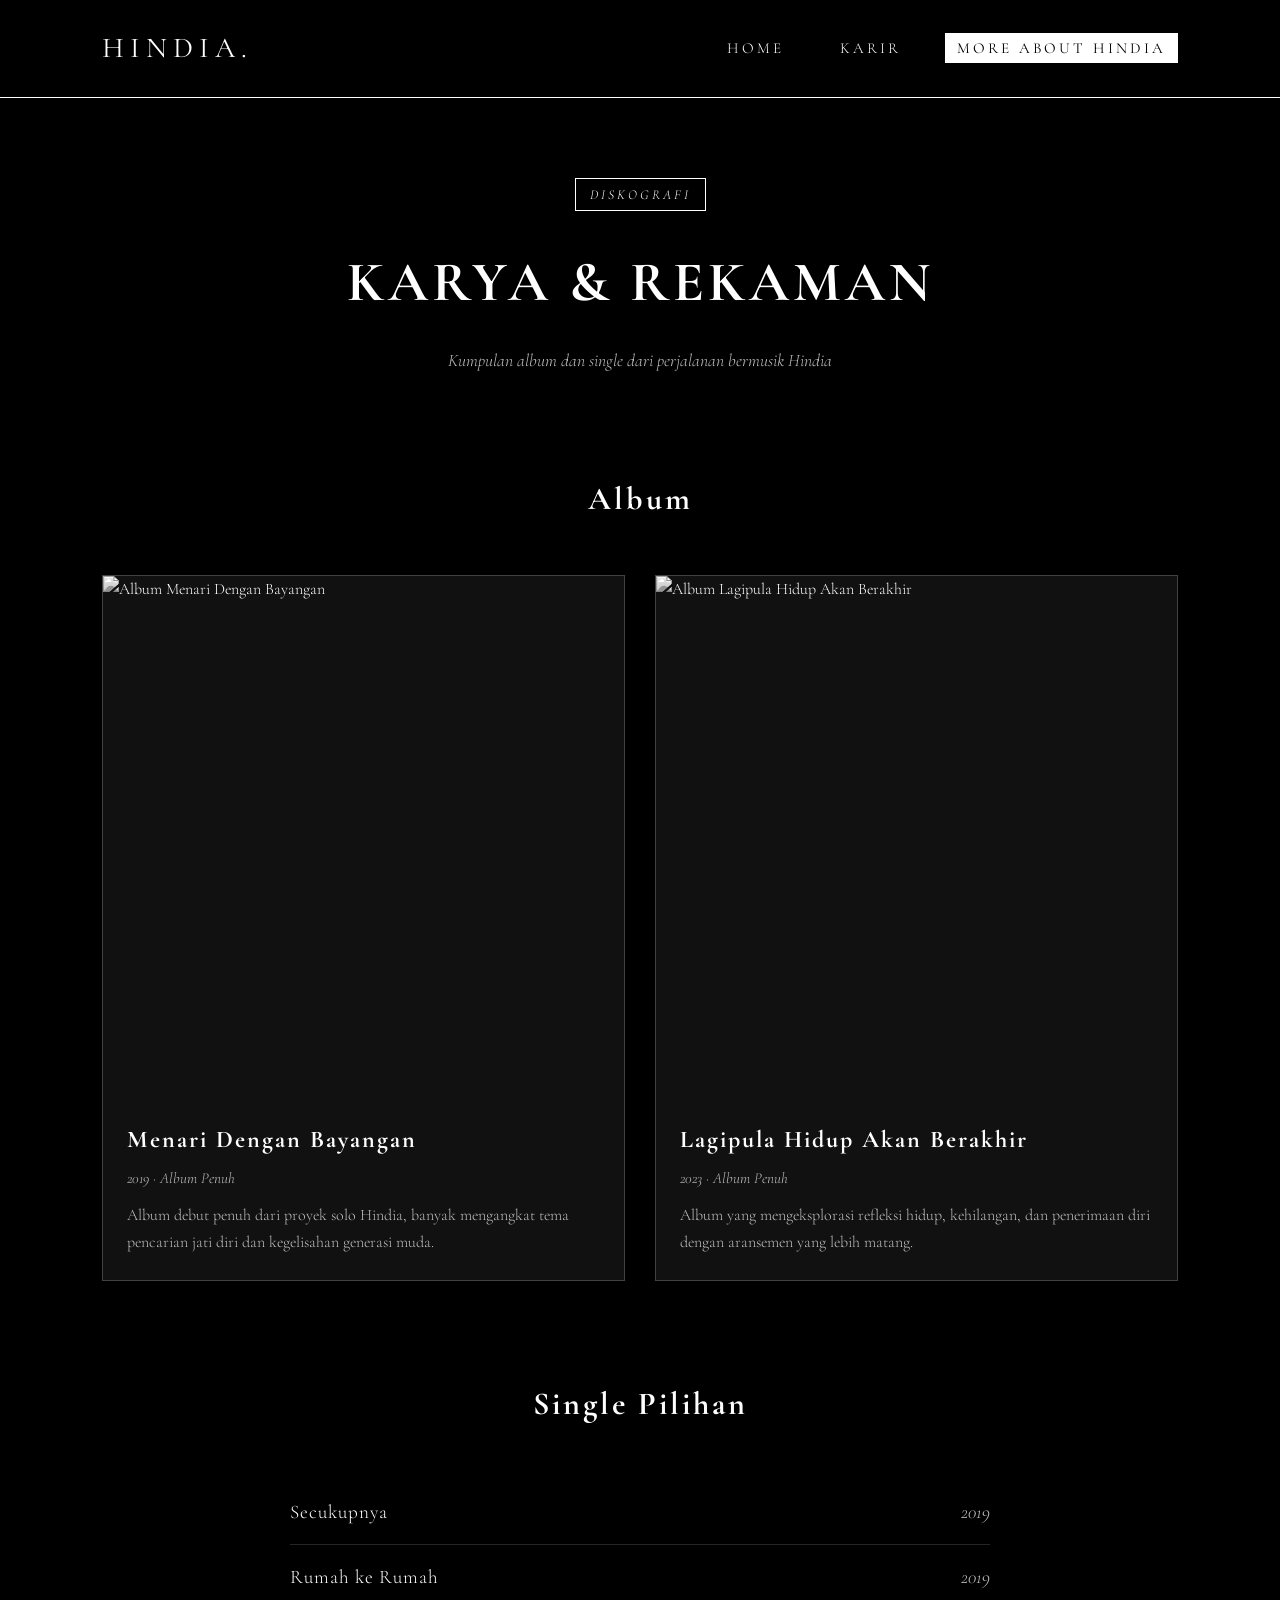
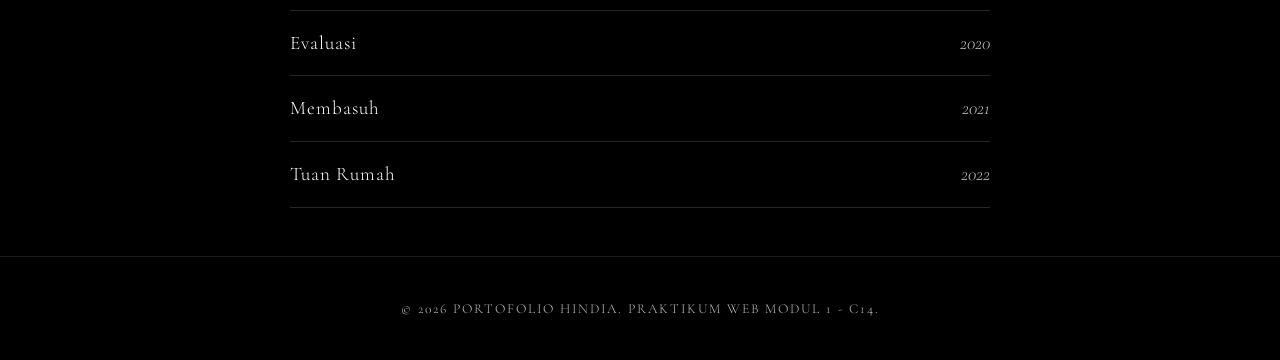
==== portfolio.html @ 1a8db60c "bisa dong pls" ====
<!DOCTYPE html>
<html lang="id">
<head>
    <meta charset="UTF-8">
    <meta name="viewport" content="width=device-width, initial-scale=1.0">
    <title>Diskografi | Hindia</title>
    <link rel="preconnect" href="https://fonts.googleapis.com">
    <link rel="preconnect" href="https://fonts.gstatic.com" crossorigin>
    <link href="https://fonts.googleapis.com/css2?family=Cormorant+Garamond:ital,wght@0,300;0,400;0,600;1,300;1,400&family=Inter:wght@300;400&display=swap" rel="stylesheet">
    <link rel="stylesheet" href="style-portfolio.css">
</head>

<body>
    <header class="navbar">
        <div class="logo">HINDIA.</div>
        <nav>
            <ul class="nav-links">
                <li><a href="index.html">HOME</a></li>
                <li><a href="cv.html">KARIR</a></li>
                <li><a href="portfolio.html" class="active">MORE ABOUT HINDIA</a></li>
            </ul>
        </nav>
    </header>

    <section class="portfolio-hero">
        <span class="badge">DISKOGRAFI</span>
        <h1 class="portfolio-title">KARYA & REKAMAN</h1>
        <p class="portfolio-subtitle">Kumpulan album dan single dari perjalanan bermusik Hindia</p>
    </section>

    <section class="album-section">
        <h2 class="section-title">Album</h2>
        <div class="album-grid">

            <div class="album-card">
                <img src="assets/album-menari-dengan-bayangan.jpg" alt="Album Menari Dengan Bayangan" class="album-cover">
                <div class="album-info">
                    <h3>Menari Dengan Bayangan</h3>
                    <span class="album-year">2019 &middot; Album Penuh</span>
                    <p>Album debut penuh dari proyek solo Hindia, banyak mengangkat tema pencarian jati diri dan kegelisahan generasi muda.</p>
                </div>
            </div>

            <div class="album-card">
                <img src="assets/album-lagipula-hidup-akan-berakhir.jpg" alt="Album Lagipula Hidup Akan Berakhir" class="album-cover">
                <div class="album-info">
                    <h3>Lagipula Hidup Akan Berakhir</h3>
                    <span class="album-year">2023 &middot; Album Penuh</span>
                    <p>Album yang mengeksplorasi refleksi hidup, kehilangan, dan penerimaan diri dengan aransemen yang lebih matang.</p>
                </div>
            </div>

        </div>
    </section>

    <section class="single-section">
        <h2 class="section-title">Single Pilihan</h2>
        <ul class="single-list">
            <li>
                <span class="single-name">Secukupnya</span>
                <span class="single-year">2019</span>
            </li>
            <li>
                <span class="single-name">Rumah ke Rumah</span>
                <span class="single-year">2019</span>
            </li>
            <li>
                <span class="single-name">Evaluasi</span>
                <span class="single-year">2020</span>
            </li>
            <li>
                <span class="single-name">Membasuh</span>
                <span class="single-year">2021</span>
            </li>
            <li>
                <span class="single-name">Tuan Rumah</span>
                <span class="single-year">2022</span>
            </li>
        </ul>
    </section>

    <footer>
        <p>&copy; 2026 PORTOFOLIO HINDIA. PRAKTIKUM WEB MODUL 1 - C14.</p>
    </footer>
</body>
</html>
---- style-portfolio.css ----
:root {
    --color-black: #000000;
    --color-card-bg: #111111;
    --color-white: #ffffff;
    --color-light-gray: #c0c0c0;
}

* {
    margin: 0;
    padding: 0;
    box-sizing: border-box;
    font-family: 'Cormorant Garamond', 'Times New Roman', Times, serif;
}

body {
    background-color: var(--color-black);
    color: var(--color-white);
    line-height: 1.7;
    font-weight: 300;
}

.navbar {
    position: sticky;
    top: 0;
    z-index: 1000;
    background-color: rgba(0, 0, 0, 0.95);
    display: flex;
    justify-content: space-between;
    align-items: center;
    padding: 1.5rem 8%;
    border-bottom: 1px solid var(--color-white);
}

.logo {
    font-size: 1.8rem;
    font-weight: 400;
    letter-spacing: 6px;
    color: var(--color-white);
}

.nav-links {
    display: flex;
    list-style: none;
    gap: 32px;
}

.nav-links a {
    color: var(--color-white);
    text-decoration: none;
    font-weight: 300;
    font-size: 0.95rem;
    letter-spacing: 3px;
    padding: 6px 12px;
    transition: all 0.2s ease;
}

.nav-links a:hover,
.nav-links a.active {
    background-color: var(--color-white);
    color: var(--color-black);
    font-weight: 400;
}

.portfolio-hero {
    text-align: center;
    padding: 5rem 8% 3rem;
}

.badge {
    border: 1px solid var(--color-white);
    padding: 4px 14px;
    font-size: 0.85rem;
    font-style: italic;
    letter-spacing: 3px;
    display: inline-block;
    margin-bottom: 1.5rem;
}

.portfolio-title {
    font-size: 3.5rem;
    letter-spacing: 4px;
    margin-bottom: 1rem;
}

.portfolio-subtitle {
    color: var(--color-light-gray);
    font-size: 1.1rem;
    font-style: italic;
}

.section-title {
    font-size: 2rem;
    letter-spacing: 3px;
    text-align: center;
    margin-bottom: 3rem;
}

.album-section,
.single-section {
    padding: 3rem 8%;
}

.album-grid {
    display: grid;
    grid-template-columns: repeat(2, 1fr);
    gap: 30px;
}

.album-card {
    background-color: var(--color-card-bg);
    border: 1px solid rgba(255, 255, 255, 0.2);
    display: flex;
    flex-direction: column;
    transition: all 0.3s ease;
}

.album-card:hover {
    border-color: var(--color-white);
    transform: translateY(-6px);
}

.album-cover {
    width: 100%;
    aspect-ratio: 1 / 1;
    object-fit: cover;
    filter: grayscale(100%);
}

.album-info {
    padding: 1.5rem;
}

.album-info h3 {
    font-size: 1.5rem;
    letter-spacing: 2px;
    margin-bottom: 5px;
}

.album-year {
    display: block;
    color: var(--color-light-gray);
    font-style: italic;
    font-size: 0.95rem;
    margin-bottom: 10px;
}

.album-info p {
    color: var(--color-light-gray);
    font-size: 1rem;
}

.single-list {
    list-style: none;
    max-width: 700px;
    margin: 0 auto;
}

.single-list li {
    display: flex;
    justify-content: space-between;
    padding: 1rem 0;
    border-bottom: 1px solid rgba(255, 255, 255, 0.15);
    font-size: 1.2rem;
}

.single-name {
    letter-spacing: 1px;
}

.single-year {
    color: var(--color-light-gray);
    font-style: italic;
}

footer {
    text-align: center;
    padding: 2.5rem;
    background-color: var(--color-black);
    color: var(--color-light-gray);
    font-size: 0.85rem;
    font-weight: 300;
    letter-spacing: 2px;
    border-top: 1px solid rgba(255, 255, 255, 0.1);
}

@media (max-width: 768px) {
    .navbar {
        flex-direction: column;
        gap: 15px;
    }

    .album-grid {
        grid-template-columns: 1fr;
    }

    .portfolio-title {
        font-size: 2.5rem;
    }
}
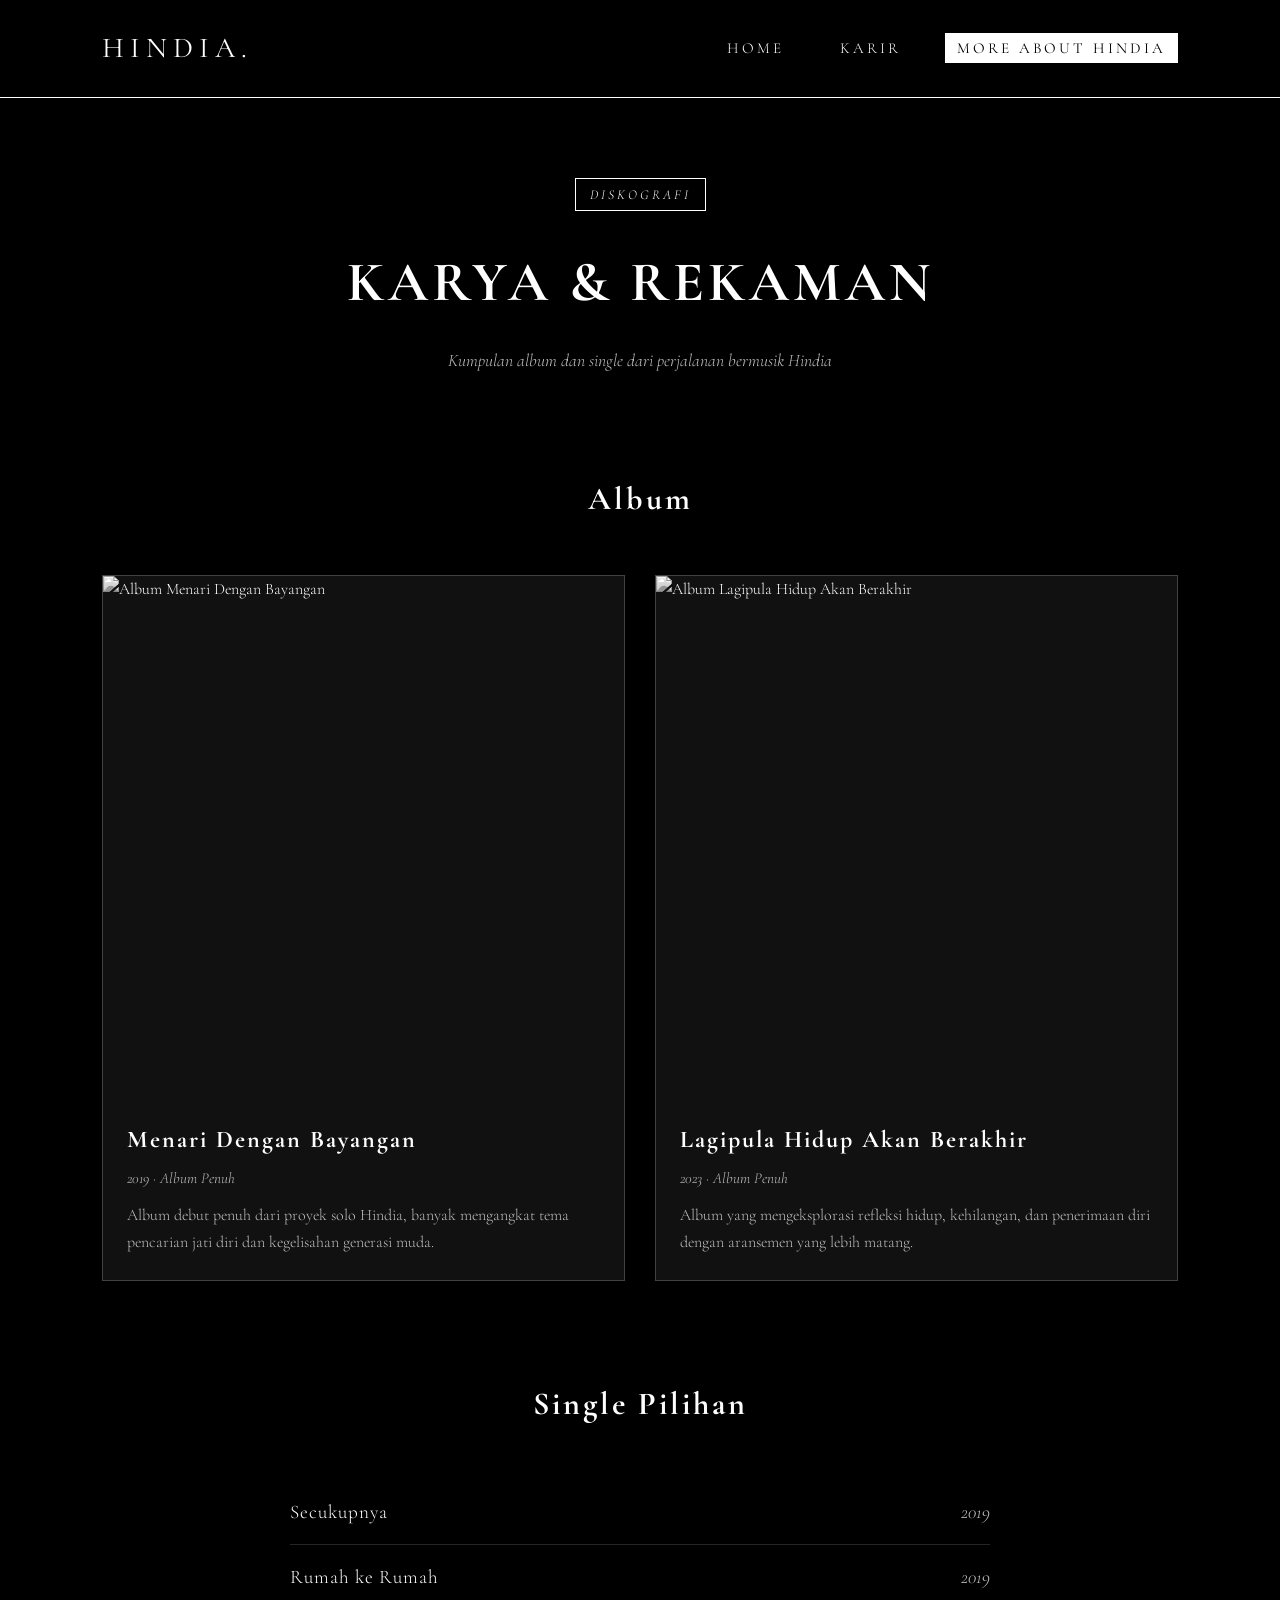
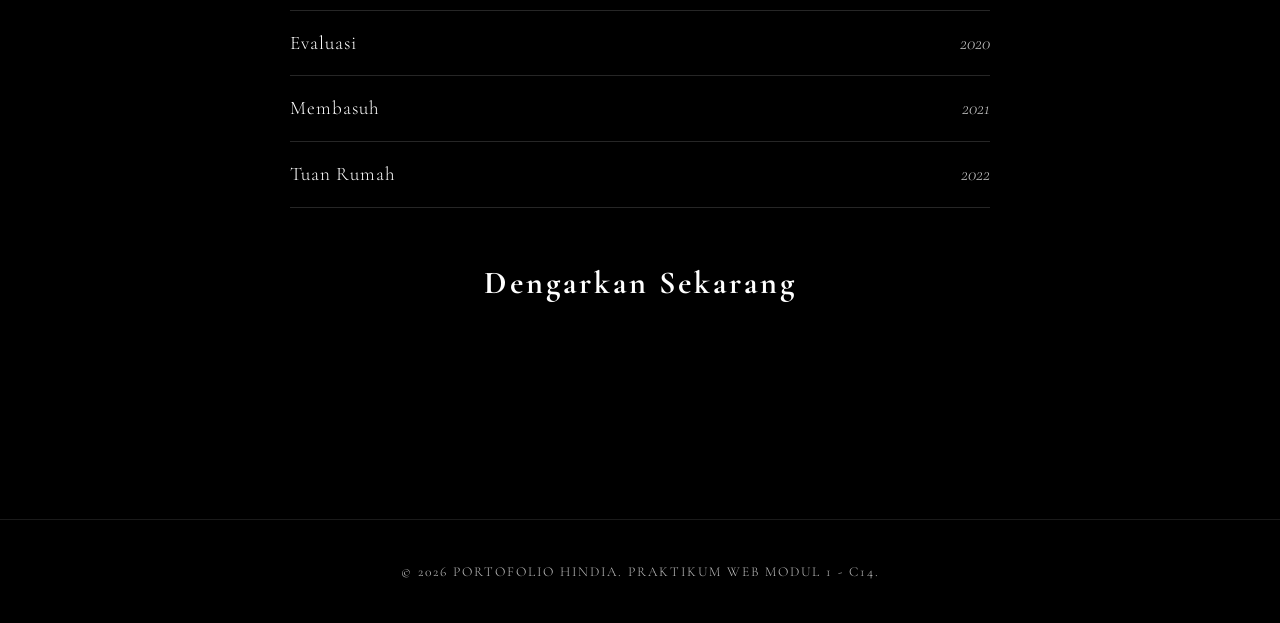
==== commit d6f15c56: "huftt" ====
--- a/portfolio.html
+++ b/portfolio.html
@@ -79,6 +79,21 @@
         </ul>
     </section>
 
+    <section class="spotify-section">
+        <h2 class="section-title">Dengarkan Sekarang</h2>
+        <div class="spotify-embed">
+            <iframe style="border-radius:12px"
+                src="https://open.spotify.com/embed/track/5drW6PGRxkE6MxttzVLNk5?utm_source=generator&theme=0"
+                width="100%"
+                height="152"
+                frameBorder="0"
+                allowfullscreen=""
+                allow="autoplay; clipboard-write; encrypted-media; fullscreen; picture-in-picture"
+                loading="lazy">
+            </iframe>
+        </div>
+    </section>
+
     <footer>
         <p>&copy; 2026 PORTOFOLIO HINDIA. PRAKTIKUM WEB MODUL 1 - C14.</p>
     </footer>
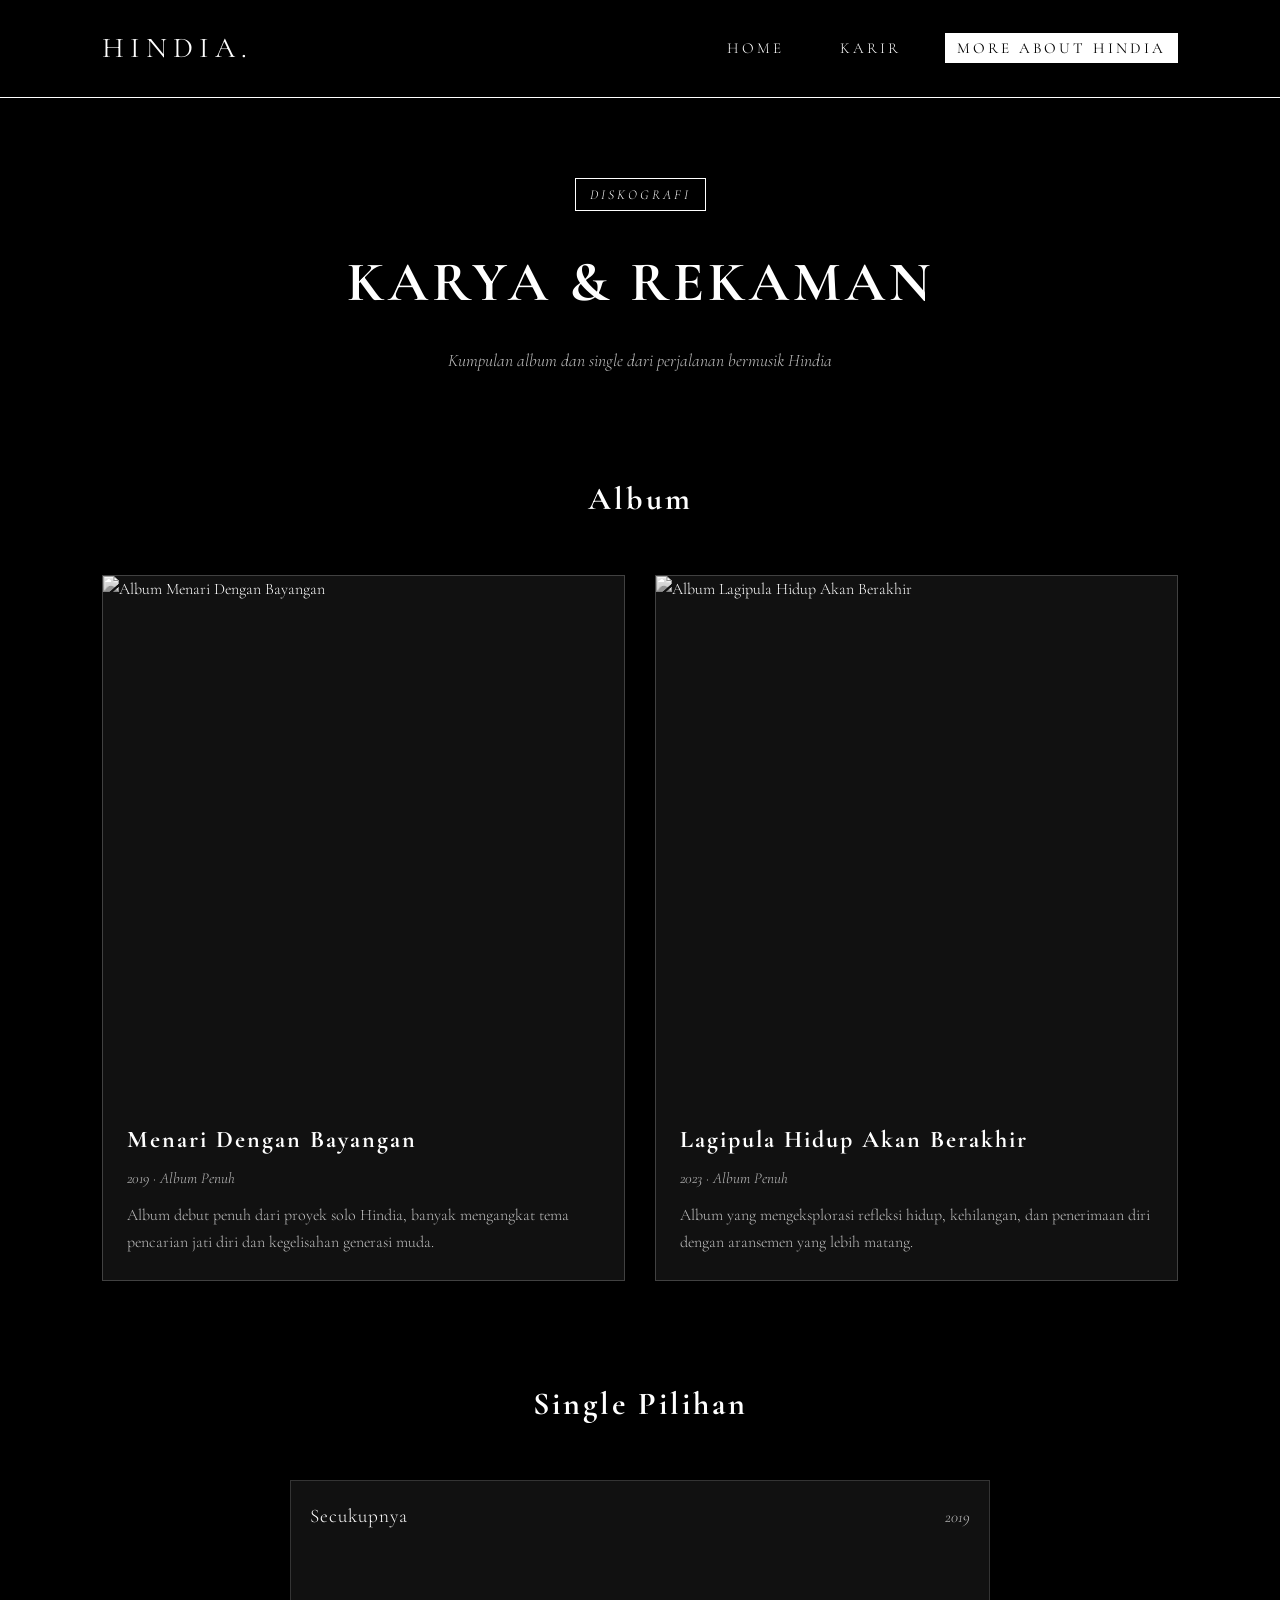
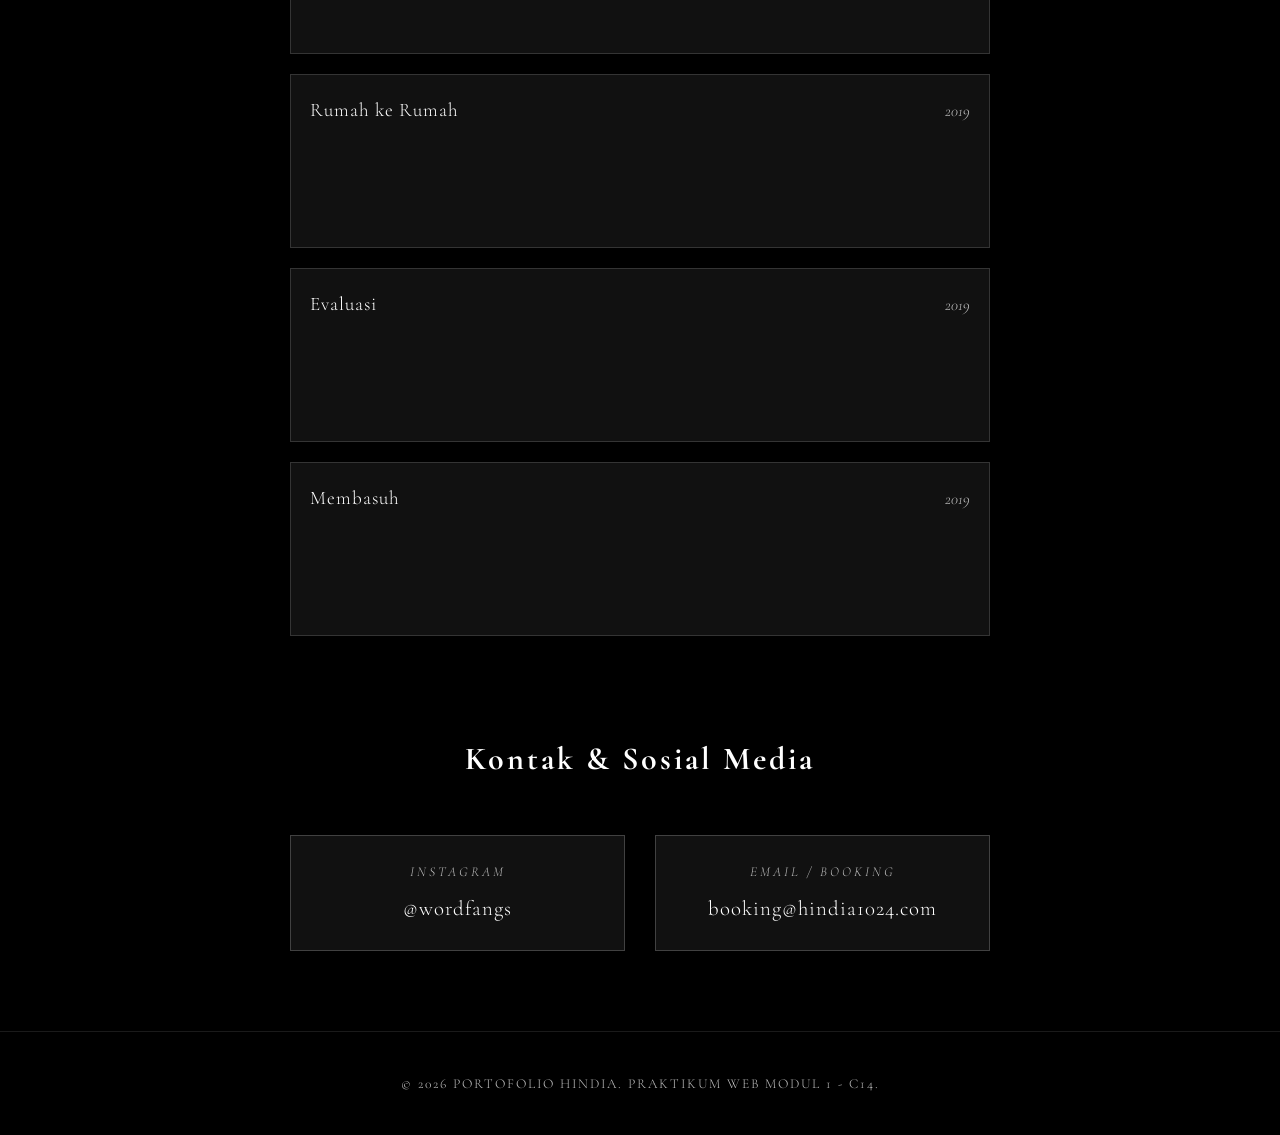
==== commit 7e0b5067: "yess udah" ====
--- a/portfolio.html
+++ b/portfolio.html
@@ -33,7 +33,7 @@
         <div class="album-grid">
 
             <div class="album-card">
-                <img src="assets/album-menari-dengan-bayangan.jpg" alt="Album Menari Dengan Bayangan" class="album-cover">
+                <img src="https://upload.wikimedia.org/wikipedia/id/8/89/Menari_dengan_bayangan.jpg" alt="Album Menari Dengan Bayangan" class="album-cover">
                 <div class="album-info">
                     <h3>Menari Dengan Bayangan</h3>
                     <span class="album-year">2019 &middot; Album Penuh</span>
@@ -42,55 +42,82 @@
             </div>
 
             <div class="album-card">
-                <img src="assets/album-lagipula-hidup-akan-berakhir.jpg" alt="Album Lagipula Hidup Akan Berakhir" class="album-cover">
+                <img src="https://encrypted-tbn0.gstatic.com/images?q=tbn:ANd9GcTAGtkFSVrG3nZjQlq3pNQfQfrr8qHyAm2NJrEQSB5FcdtNtuz2cy_hNhIL&s=10" alt="Album Lagipula Hidup Akan Berakhir" class="album-cover">
                 <div class="album-info">
                     <h3>Lagipula Hidup Akan Berakhir</h3>
                     <span class="album-year">2023 &middot; Album Penuh</span>
                     <p>Album yang mengeksplorasi refleksi hidup, kehilangan, dan penerimaan diri dengan aransemen yang lebih matang.</p>
                 </div>
             </div>
-
         </div>
     </section>
 
     <section class="single-section">
         <h2 class="section-title">Single Pilihan</h2>
-        <ul class="single-list">
-            <li>
-                <span class="single-name">Secukupnya</span>
-                <span class="single-year">2019</span>
-            </li>
-            <li>
-                <span class="single-name">Rumah ke Rumah</span>
-                <span class="single-year">2019</span>
-            </li>
-            <li>
-                <span class="single-name">Evaluasi</span>
-                <span class="single-year">2020</span>
-            </li>
-            <li>
-                <span class="single-name">Membasuh</span>
-                <span class="single-year">2021</span>
-            </li>
-            <li>
-                <span class="single-name">Tuan Rumah</span>
-                <span class="single-year">2022</span>
-            </li>
-        </ul>
+        <div class="single-list">
+
+            <div class="single-item">
+                <div class="single-info">
+                    <span class="single-name">Secukupnya</span>
+                    <span class="single-year">2019</span>
+                </div>
+                <iframe style="border-radius:12px"
+                    src="https://open.spotify.com/embed/track/5drW6PGRxkE6MxttzVLNk5?utm_source=generator&theme=0"
+                    width="100%" height="80" frameBorder="0"
+                    allowfullscreen="" allow="autoplay; clipboard-write; encrypted-media; fullscreen; picture-in-picture"
+                    loading="lazy"></iframe>
+            </div>
+
+            <div class="single-item">
+                <div class="single-info">
+                    <span class="single-name">Rumah ke Rumah</span>
+                    <span class="single-year">2019</span>
+                </div>
+                <iframe style="border-radius:12px"
+                    src="https://open.spotify.com/embed/track/2wAiFWjRupWmnDkQcu91MF?utm_source=generator&theme=0"
+                    width="100%" height="80" frameBorder="0"
+                    allowfullscreen="" allow="autoplay; clipboard-write; encrypted-media; fullscreen; picture-in-picture"
+                    loading="lazy"></iframe>
+            </div>
+
+            <div class="single-item">
+                <div class="single-info">
+                    <span class="single-name">Evaluasi</span>
+                    <span class="single-year">2019</span>
+                </div>
+                <iframe style="border-radius:12px"
+                    src="https://open.spotify.com/embed/track/5iezEsWCl1JIyvosnI7vx8?utm_source=generator&theme=0"
+                    width="100%" height="80" frameBorder="0"
+                    allowfullscreen="" allow="autoplay; clipboard-write; encrypted-media; fullscreen; picture-in-picture"
+                    loading="lazy"></iframe>
+            </div>
+
+            <div class="single-item">
+                <div class="single-info">
+                    <span class="single-name">Membasuh</span>
+                    <span class="single-year">2019</span>
+                </div>
+                <iframe style="border-radius:12px"
+                    src="https://open.spotify.com/embed/track/3CBxVM0zGj41BQtE6m7gwb?utm_source=generator&theme=0"
+                    width="100%" height="80" frameBorder="0"
+                    allowfullscreen="" allow="autoplay; clipboard-write; encrypted-media; fullscreen; picture-in-picture"
+                    loading="lazy"></iframe>
+            </div>
+
+        </div>
     </section>
 
-    <section class="spotify-section">
-        <h2 class="section-title">Dengarkan Sekarang</h2>
-        <div class="spotify-embed">
-            <iframe style="border-radius:12px"
-                src="https://open.spotify.com/embed/track/5drW6PGRxkE6MxttzVLNk5?utm_source=generator&theme=0"
-                width="100%"
-                height="152"
-                frameBorder="0"
-                allowfullscreen=""
-                allow="autoplay; clipboard-write; encrypted-media; fullscreen; picture-in-picture"
-                loading="lazy">
-            </iframe>
+    <section class="contact-section">
+        <h2 class="section-title">Kontak & Sosial Media</h2>
+        <div class="contact-grid">
+            <a href="https://www.instagram.com/wordfangs/" target="_blank" class="contact-card">
+                <span class="contact-label">INSTAGRAM</span>
+                <span class="contact-value">@wordfangs</span>
+            </a>
+            <a href="mailto:booking@hindia1024.com" class="contact-card">
+                <span class="contact-label">EMAIL / BOOKING</span>
+                <span class="contact-value">booking@hindia1024.com</span>
+            </a>
         </div>
     </section>
 
--- a/style-portfolio.css
+++ b/style-portfolio.css
@@ -150,26 +150,85 @@
 }
 
 .single-list {
-    list-style: none;
     max-width: 700px;
     margin: 0 auto;
-}
-
-.single-list li {
+    display: flex;
+    flex-direction: column;
+    gap: 20px;
+}
+
+.single-item {
+    background-color: var(--color-card-bg);
+    border: 1px solid rgba(255, 255, 255, 0.15);
+    padding: 1.2rem;
+}
+
+.single-info {
     display: flex;
     justify-content: space-between;
-    padding: 1rem 0;
-    border-bottom: 1px solid rgba(255, 255, 255, 0.15);
+    align-items: baseline;
+    margin-bottom: 12px;
+}
+
+.single-name {
     font-size: 1.2rem;
-}
-
-.single-name {
     letter-spacing: 1px;
 }
 
 .single-year {
     color: var(--color-light-gray);
     font-style: italic;
+}
+
+.contact-section {
+    padding: 3rem 8% 5rem;
+    text-align: center;
+}
+
+.contact-grid {
+    display: flex;
+    justify-content: center;
+    gap: 30px;
+    max-width: 700px;
+    margin: 0 auto;
+    flex-wrap: wrap;
+}
+
+.contact-card {
+    flex: 1;
+    min-width: 220px;
+    background-color: var(--color-card-bg);
+    border: 1px solid rgba(255, 255, 255, 0.2);
+    padding: 1.5rem;
+    text-decoration: none;
+    display: flex;
+    flex-direction: column;
+    gap: 8px;
+    transition: all 0.3s ease;
+}
+
+.contact-card:hover {
+    background-color: var(--color-white);
+    border-color: var(--color-white);
+    transform: translateY(-6px);
+}
+
+.contact-card:hover .contact-label,
+.contact-card:hover .contact-value {
+    color: var(--color-black);
+}
+
+.contact-label {
+    color: var(--color-light-gray);
+    font-size: 0.85rem;
+    letter-spacing: 3px;
+    font-style: italic;
+}
+
+.contact-value {
+    color: var(--color-white);
+    font-size: 1.3rem;
+    letter-spacing: 1px;
 }
 
 footer {
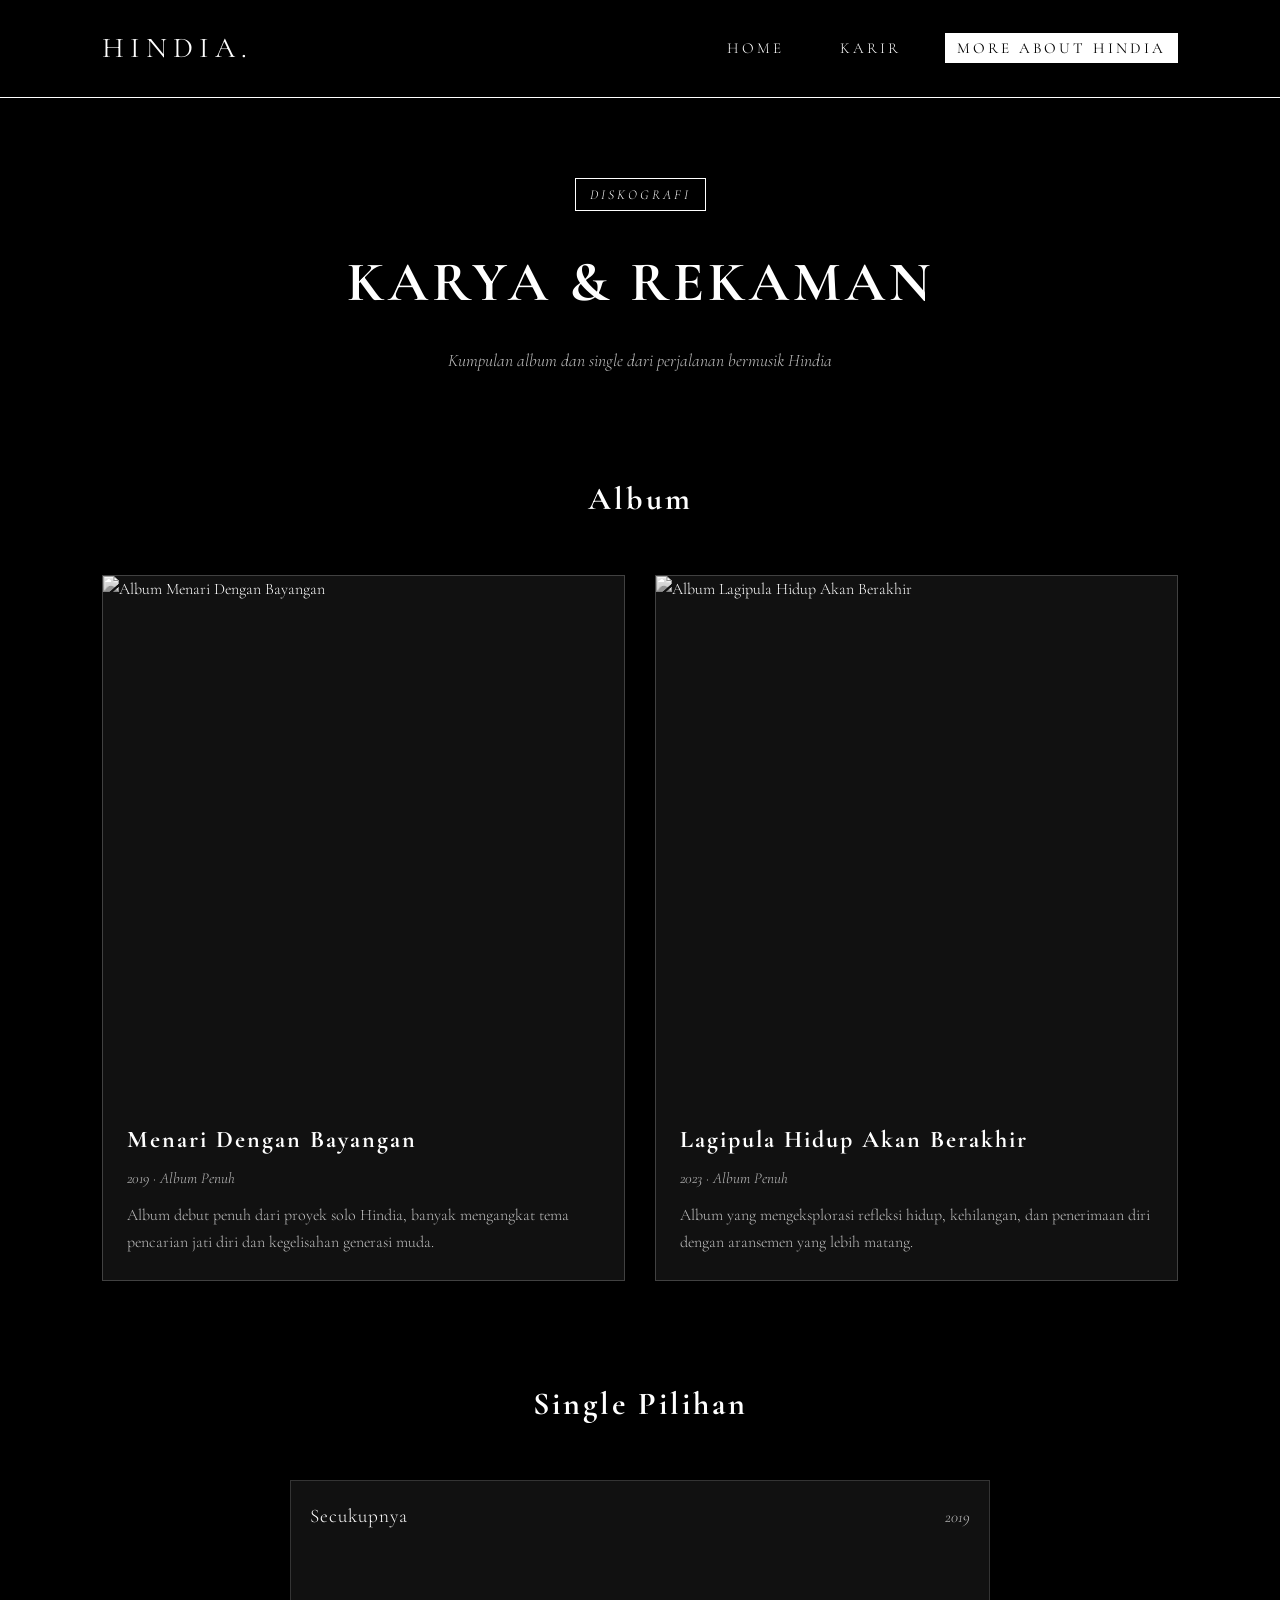
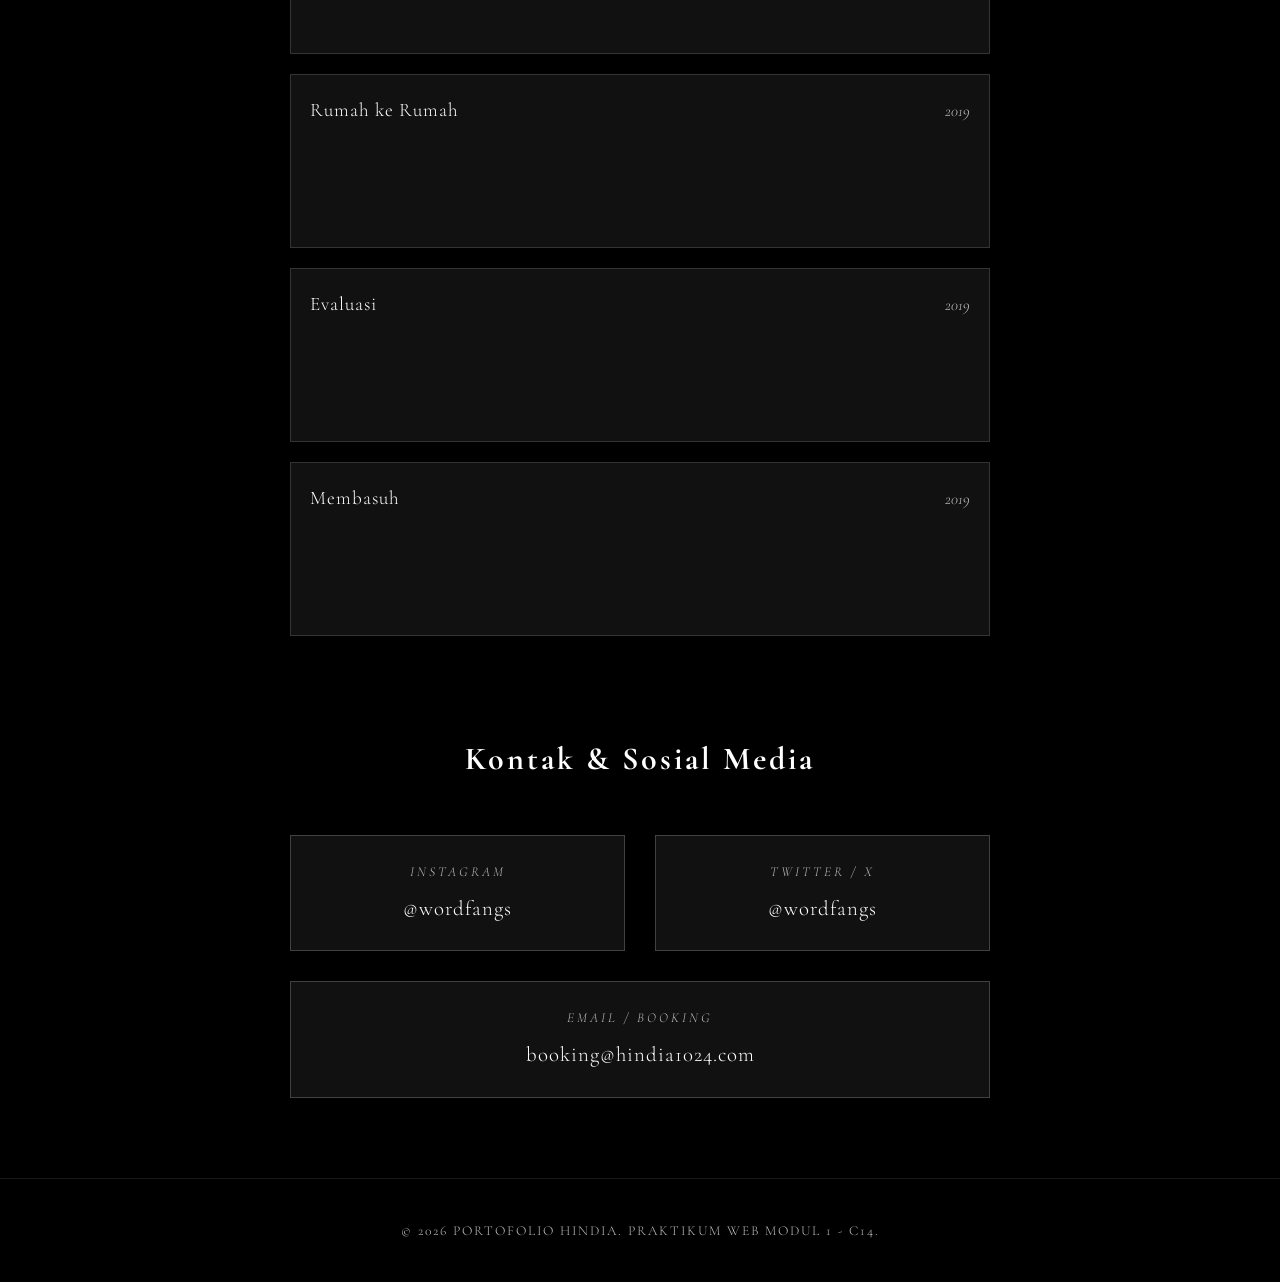
==== commit f202d998: "done" ====
--- a/portfolio.html
+++ b/portfolio.html
@@ -114,6 +114,10 @@
                 <span class="contact-label">INSTAGRAM</span>
                 <span class="contact-value">@wordfangs</span>
             </a>
+            <a href="https://x.com/wordfangs" target="_blank" class="contact-card">
+                <span class="contact-label">TWITTER / X</span>
+                <span class="contact-value">@wordfangs</span>
+            </a>
             <a href="mailto:booking@hindia1024.com" class="contact-card">
                 <span class="contact-label">EMAIL / BOOKING</span>
                 <span class="contact-value">booking@hindia1024.com</span>
